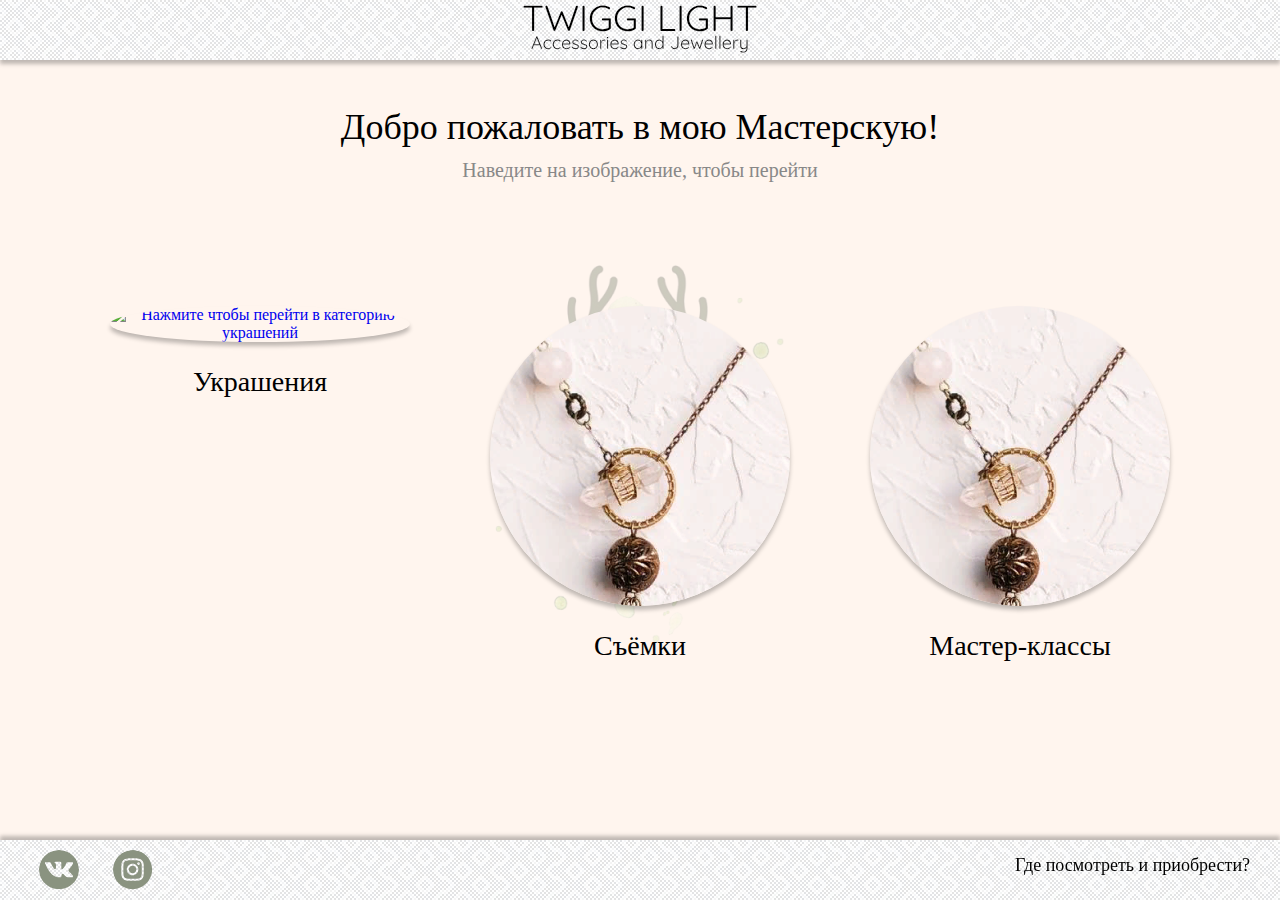
==== index.html @ ea91a549 "Add files via upload" ====
<!DOCTYPE html>
<html lang="en" dir="ltr">
  <head>
    <meta charset="utf-8">
    <meta name="viewport" content="width=device-width, initial-scale=1">
    <meta http-equiv="x-ua-compatible" content="IE=edge">
    <meta name="keywords" content="Twiggi Light, TwiggiLight, Accessories, Jewellery, Украшения, Аксеуссуары">
    <meta name="description" content="Авторские украшения ручной работы. Посмотреть и подобрать можно здесь!">
    <link rel="stylesheet" type="text/css" href="style.css">
    <link rel="shortcut icon" href="img/back_no.png">
    <script type="text/javascript" src="js/modal.js" charset="utf-8"></script>
    <script type="text/javascript" src="js/mathRandomLink.js" charset="utf-8"></script>
    <script type="text/javascript" src="js/deviceCheck.js"></script>
    <title>Twiggi Light. Accessories and Jewellery</title>
  </head>
  <body ondragstart="return false;" ondrop="return false;">
    <!-- The Modal -->
<div id="myModal" class="modal">

  <!-- Modal content -->
  <div class="modal-content">
    <span class="close">&times;</span>
    <p>Украшения Мастерской можно приобрести в Москве по адресу: <br>Покровский бульвар 16/10с1, шоурум "Мастерская Духов: Workshop of Spirits" <br>Ежедневно с 14.00 до 20.00 <br>Телефон шоурума: +7(925)175-80-90</p>
    <iframe src="https://www.google.com/maps/embed?pb=!1m14!1m8!1m3!1d17961.983990388584!2d37.647316!3d55.754194!3m2!1i1024!2i768!4f13.1!3m3!1m2!1s0x0%3A0x0!2zNTXCsDQ1JzE1LjEiTiAzN8KwMzgnNTAuMyJF!5e0!3m2!1sen!2sus!4v1594932570460!5m2!1sen!2sus" width="400" height="250" frameborder="0" style="border:0;" allowfullscreen="" aria-hidden="false" tabindex="0"></iframe>
  </div>

</div>
    <header class="page-header">
      <span class="header-content">
        <a class="logo-link" href="index.html">
        <img src="files/headerFont.svg" alt="Header Pic"></a>
      </span>
    </header>
    <div class="textspace-greeting">
      <p class="text-greet">Добро пожаловать в мою Мастерскую!</p>
      <p class="text-warning">Наведите на изображение, чтобы перейти</p>
    </div>
      <div class="category-wrap">
        <figure id="randomlinks">
          <a href="source\categories\jewellery\tab1\tab1.html"><img src="img/buttona.jpg" alt="Нажмите чтобы перейти в категорию украшений" title="Нажмите чтобы перейти в категорию украшений."></a>
          <figcaption>Украшения</figcaption>
        </figure>
          <figure>
            <a href="#"><img src="img/buttonb.png" alt="Нажмите чтобы перейти в галлерею работ" title="Нажмите чтобы перейти в галерею работ."></a>
            <figcaption>Съёмки</figcaption>
          </figure>
            <figure>
              <a href="#"><img src="img/buttonb.png" alt="Нажмите чтобы перейти в раздел мастер-классов" title="Нажмите чтобы перейти в раздел мастер-классов."></a>
              <figcaption>Мастер-классы</figcaption>
            </figure>
      </div>
<footer class="page-footer">
  <div class="location" id="location-popup-trigger">
    <p>Где посмотреть и приобрести?</p>
  </div>
  <div class="social-container">
    <a class="vk-img" href="https://vk.com/twiggi_light_public" title="Официальная группа ВКонтакте." target="_blank">
      <img src="files/vk.svg" alt="Официальная группа ВКонтакте">
    </a>
    <a class="insta-img" href="https://instagram.com/twiggi_light" title="Наш Instagram." target="_blank">
      <img src="files/insta.svg" alt="Наш Инстаграм">
    </a>
    <a class="email-img" href="mailto:joe@example.com?subject=Заказ." title="Написать на почту.">
      <img src="files/email.svg" alt="Написать на почту.">
    </a>
  </div>
</footer>

  </body>
</html>
---- style.css ----
html, body {
  height: 100%;
  width: 100%;
  margin: 0 auto;
  padding: 0;
  background-color: #FFF5EE;
  line-height: normal;
  font-family: "Times New Roman", sans-serif;
  background-image: url(img/background_none.png);
  background-position: center;
  background-repeat: no-repeat;
  background-attachment: fixed;
  scroll-behavior: smooth;
  user-select: none;
  -webkit-user-select: none;
  -khtml-user-select: none;
  -moz-user-select: none;
  -ms-user-select: none;
}

.page-header {
  position: relative;
  width: 100%;
  height: 60px;
  left: 0%;
  top: 0%;
  display:block;
  background-image: url(img/back_pattern_@2X.png);
  background-repeat: repeat;
  background-position: top;
  background-attachment: fixed;
  box-sizing: border-box;
  box-shadow: 0px 4px 4px rgba(0, 0, 0, 0.25);
  text-align: center;
  animation-name: PageHeaderAppear;
  animation-duration: 2s;
  animation-fill-mode: forwards;
}

@keyframes PageHeaderAppear {
  from {top: -120px;}
  to {top: 0px;}
}

.header-content {
  margin: 0 auto;
  height: 50px;
  width: 500px;
  text-align: center;
}

.header-content img {
  margin-top: 5px;
}

.textspace-greeting {
  left: 50%;
  width: 600px;
  margin: 0 auto;
  justify-content: center;
  cursor: default;
  animation: TextAppear;
  animation-duration: 2s;
  animation-fill-mode: forwards;
}

@keyframes TextAppear {
  from {opacity:0;}
  to {opacity:100;}
}

.text-greet {
font-style: normal;
font-weight: normal;
font-size: 36px;
line-height: 45px;
text-align: center;
color: #000000;
margin-top: 45px;
margin-bottom: 5px;
}

.text-warning {
font-size: 20px;
line-height: 20px;
text-align: center;
margin-top: 10px;
color: #888888;
}

/* Category Choice */
.category-wrap {
  width: 100%;
  height: 350px;
  margin: 0 auto;
  padding-top: 7%;
  display: flex;
  justify-content: center;
  animation: CategoryAppear;
  animation-delay: 1.5s;
  animation-duration: 1s;
  animation-fill-mode: backwards;
}

@keyframes CategoryAppear {
  from {opacity:0;}
  to {opacity:100;}
}

.category-wrap figure {
  position: relative;
  height: 300px;
  width: 300px;
  text-align: center;
}

.category-wrap figure a{
  cursor: default;
  text-decoration: none;
  text-align: center;
}

.category-wrap figure a {
  top: 0px;
}

.category-wrap figure a img {
  box-sizing: border-box;
  border-radius: 50%;
  cursor: pointer;
  transition: transform .5s;
  box-shadow: 0px 4px 4px rgba(0, 0, 0, 0.25);
  animation: curvy 7s ease-in-out alternate infinite;
  animation-play-state: running;
  overflow: hidden;
}

@keyframes curvy {
  50% {
    border-radius: 750px 550px 350px 750px /
                   350px 750px 550px 450px;
  }
  100% {
    border-radius: 750px 250px 750px 250px /
                   250px 750px 250px 750px;
  }
}

.category-wrap figure a img:hover {
  transform:scale(1.1);
  animation-play-state: running;
}

.category-wrap figcaption {
  position: relative;
  top: 20px;
  font-size: 28px;
  display: block;
}

/* Footer Settings */
.page-footer {
  position: fixed;
  width: 100%;
  height: 60px;
  line-height: 60px;
  bottom: 0px;
  left: 0px;
  display: block;
  background-image: url(img/back_pattern_@2X.png);
  background-repeat: repeat;
  background-position: bottom;
  background-attachment: fixed;
  box-sizing: border-box;
  box-shadow: 0px -4px 4px rgba(0, 0, 0, 0.25);
  animation-name: PageFooterAppear;
  animation-duration: 2s;
  animation-fill-mode: forwards;
  overflow: hidden;
}

@keyframes PageFooterAppear {
  from {bottom: -120px;}
  to {bottom: 0px;}
}

.location {
  position: absolute;
  text-align: right;
  padding: 10px;
  margin: 0 auto;
  line-height: 60px;
  height: 30px;
  right: 20px;
  cursor: pointer;
  transition: transform .5s;
}

.location p {
  position: relative;
  margin: 0;
  font-size: 18px;
  line-height: 30px;
  color: #000;
  text-decoration: none;
  box-sizing: border-box;

}

.location:hover {
  transform: scale(1.1);
}

.social-container {
  height: 60px;
  width: 15%;
  text-align: center;
}

.page-footer .social-container a {
  position: relative;
  line-height: 60px;
  top: 10px;
  margin-left: 15px;
  margin-right: 15px;
  text-decoration: none;
}

.page-footer .social-container a img {
  height: 40px;
  width: 40px;
  border-radius: 50%;
  transition: transform .5s, shadow .5s;
}

.page-footer .social-container a img:hover {
  transform: scale(1.1);
  box-shadow: 0px 4px 4px rgba(0, 0, 0, 0.25);
}
/* Footer End */

/* The Modal (background) */
.modal {
  display:none;
  position: fixed;
  z-index: 1;
  left: 0;
  top: 0;
  width: 100%;
  height: 100%;
  overflow: auto;
  background-color: rgb(0,0,0);
  background-color: rgba(0,0,0,0.4);
  animation: BckAppear;
  animation-duration: 2s;
  animation-fill-mode: forwards;
}

@keyframes BckAppear {
  from {opacity:0;}
  to {opacity:100;}
}

/* Modal Content/Box */
.modal-content {
  background-color: #fefefe;
  margin: 15% auto;
  padding: 20px;
  border: 1px solid #888;
  width: 80%;
  text-align: center;
  box-sizing: border-box;
  border-radius: 15px;
  box-shadow: 0px 4px 4px rgba(0, 0, 0, 0.25);
  animation: ModalAppear;
  animation-duration: 2s;
  animation-fill-mode: forwards;
}

@keyframes ModalAppear {
  from {opacity:0;}
  to {opacity:100;}
}

.modal-content p {
  font-size: 18px;
}

.modal-content iframe {
  width: 100%;
  margin: 15px auto;
}

/* The Close Button */
.close {
  color: #aaa;
  float: right;
  font-size: 28px;
  font-weight: bold;
  transition: transform .3s;
}

.close:hover,
.close:focus {
  color: black;
  text-decoration: none;
  cursor: pointer;
  transform: rotate(180deg);
}
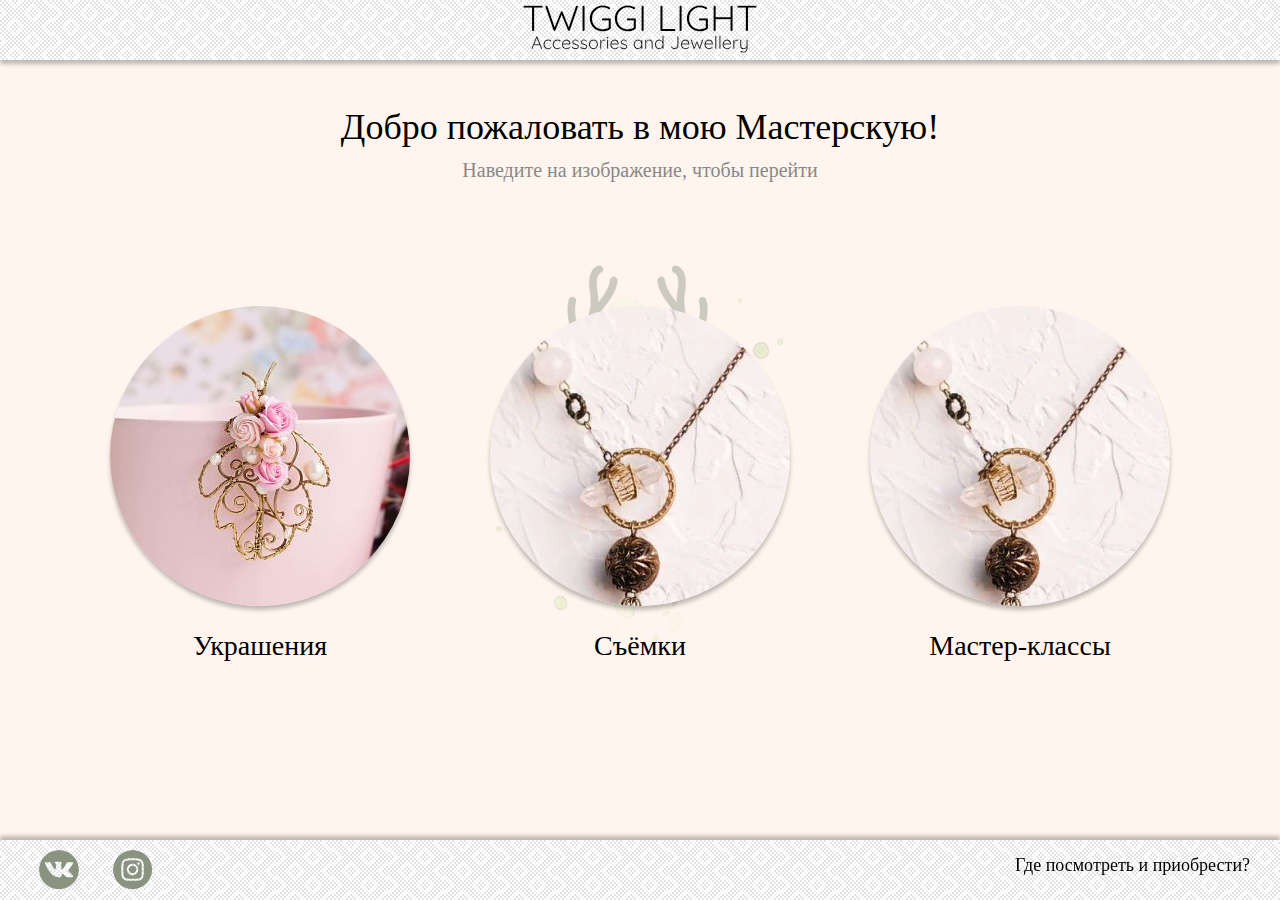
==== commit 00129a7e: "Update index.html" ====
--- a/index.html
+++ b/index.html
@@ -37,7 +37,7 @@
     </div>
       <div class="category-wrap">
         <figure id="randomlinks">
-          <a href="source\categories\jewellery\tab1\tab1.html"><img src="img/buttona.jpg" alt="Нажмите чтобы перейти в категорию украшений" title="Нажмите чтобы перейти в категорию украшений."></a>
+          <a href="source\categories\jewellery\tab1\tab1.html"><img src="img/buttonA.jpg" alt="Нажмите чтобы перейти в категорию украшений" title="Нажмите чтобы перейти в категорию украшений."></a>
           <figcaption>Украшения</figcaption>
         </figure>
           <figure>
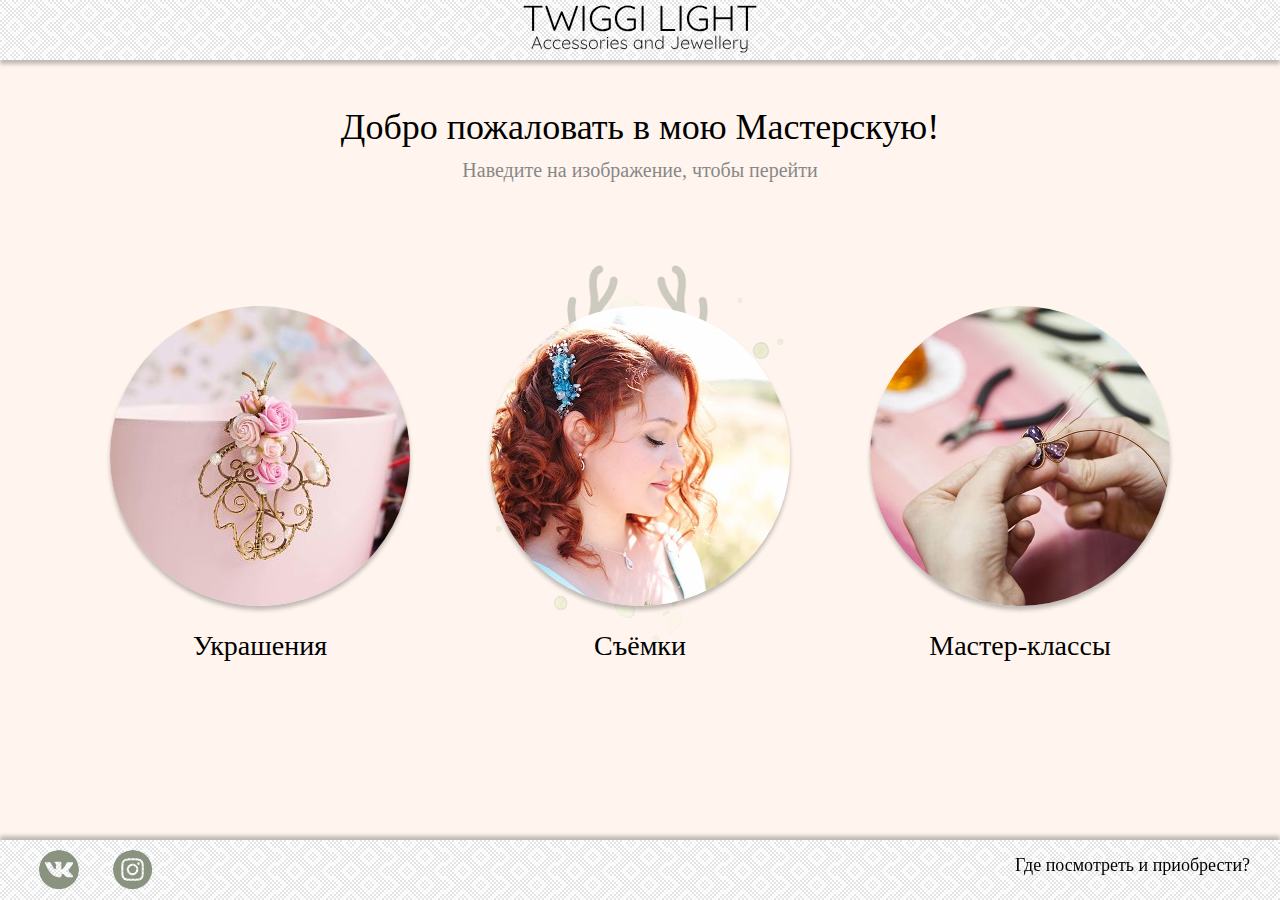
==== commit d2d3e112: "Add files via upload" ====
--- a/index.html
+++ b/index.html
@@ -8,9 +8,6 @@
     <meta name="description" content="Авторские украшения ручной работы. Посмотреть и подобрать можно здесь!">
     <link rel="stylesheet" type="text/css" href="style.css">
     <link rel="shortcut icon" href="img/back_no.png">
-    <script type="text/javascript" src="js/modal.js" charset="utf-8"></script>
-    <script type="text/javascript" src="js/mathRandomLink.js" charset="utf-8"></script>
-    <script type="text/javascript" src="js/deviceCheck.js"></script>
     <title>Twiggi Light. Accessories and Jewellery</title>
   </head>
   <body ondragstart="return false;" ondrop="return false;">
@@ -41,11 +38,11 @@
           <figcaption>Украшения</figcaption>
         </figure>
           <figure>
-            <a href="#"><img src="img/buttonb.png" alt="Нажмите чтобы перейти в галлерею работ" title="Нажмите чтобы перейти в галерею работ."></a>
+            <a href="source\categories\photos\master.html"><img src="img/buttonB.jpg" alt="Нажмите чтобы перейти в галлерею работ" title="Нажмите чтобы перейти в галерею работ."></a>
             <figcaption>Съёмки</figcaption>
           </figure>
             <figure>
-              <a href="#"><img src="img/buttonb.png" alt="Нажмите чтобы перейти в раздел мастер-классов" title="Нажмите чтобы перейти в раздел мастер-классов."></a>
+              <a href="source\categories\master-class\master.html"><img src="img/buttonC.jpg" alt="Нажмите чтобы перейти в раздел мастер-классов" title="Нажмите чтобы перейти в раздел мастер-классов."></a>
               <figcaption>Мастер-классы</figcaption>
             </figure>
       </div>
@@ -66,5 +63,7 @@
   </div>
 </footer>
 
+<script type="text/javascript" src="js/modal.js" charset="utf-8"></script>
+
   </body>
 </html>
